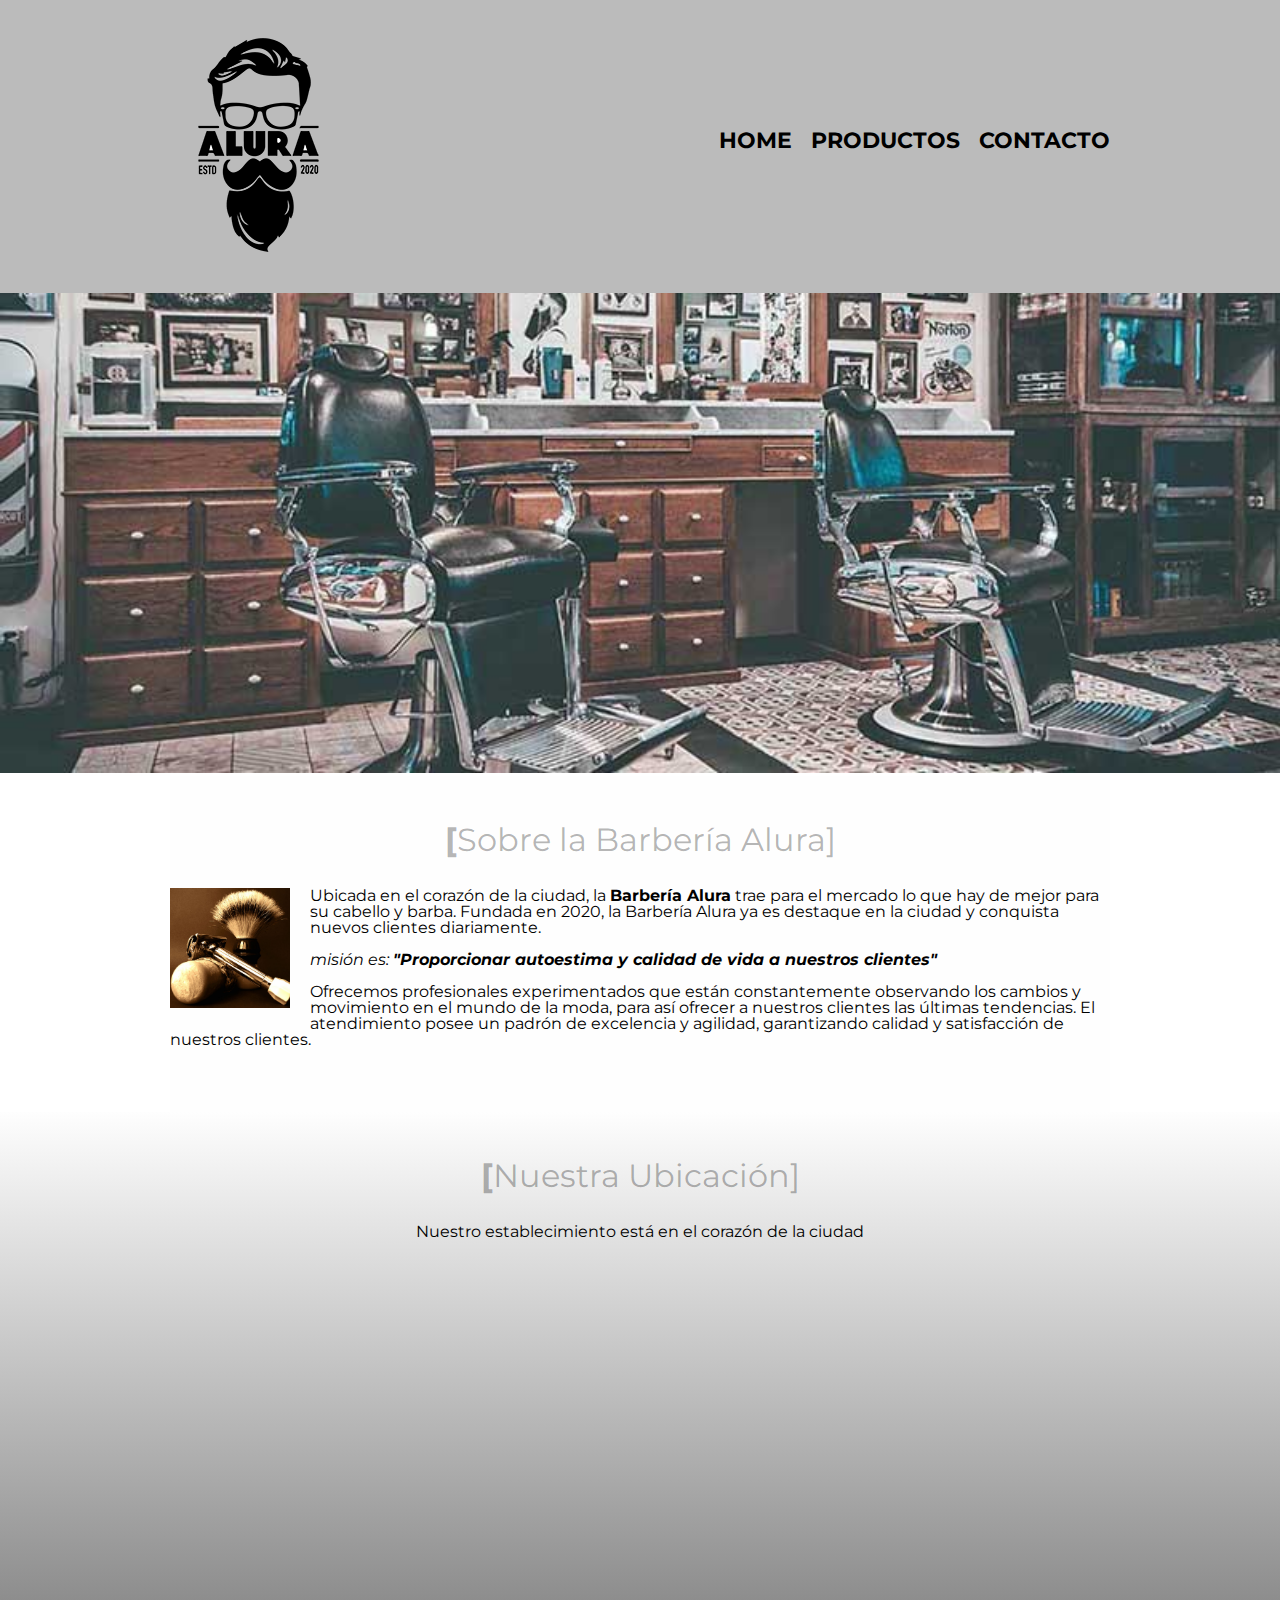
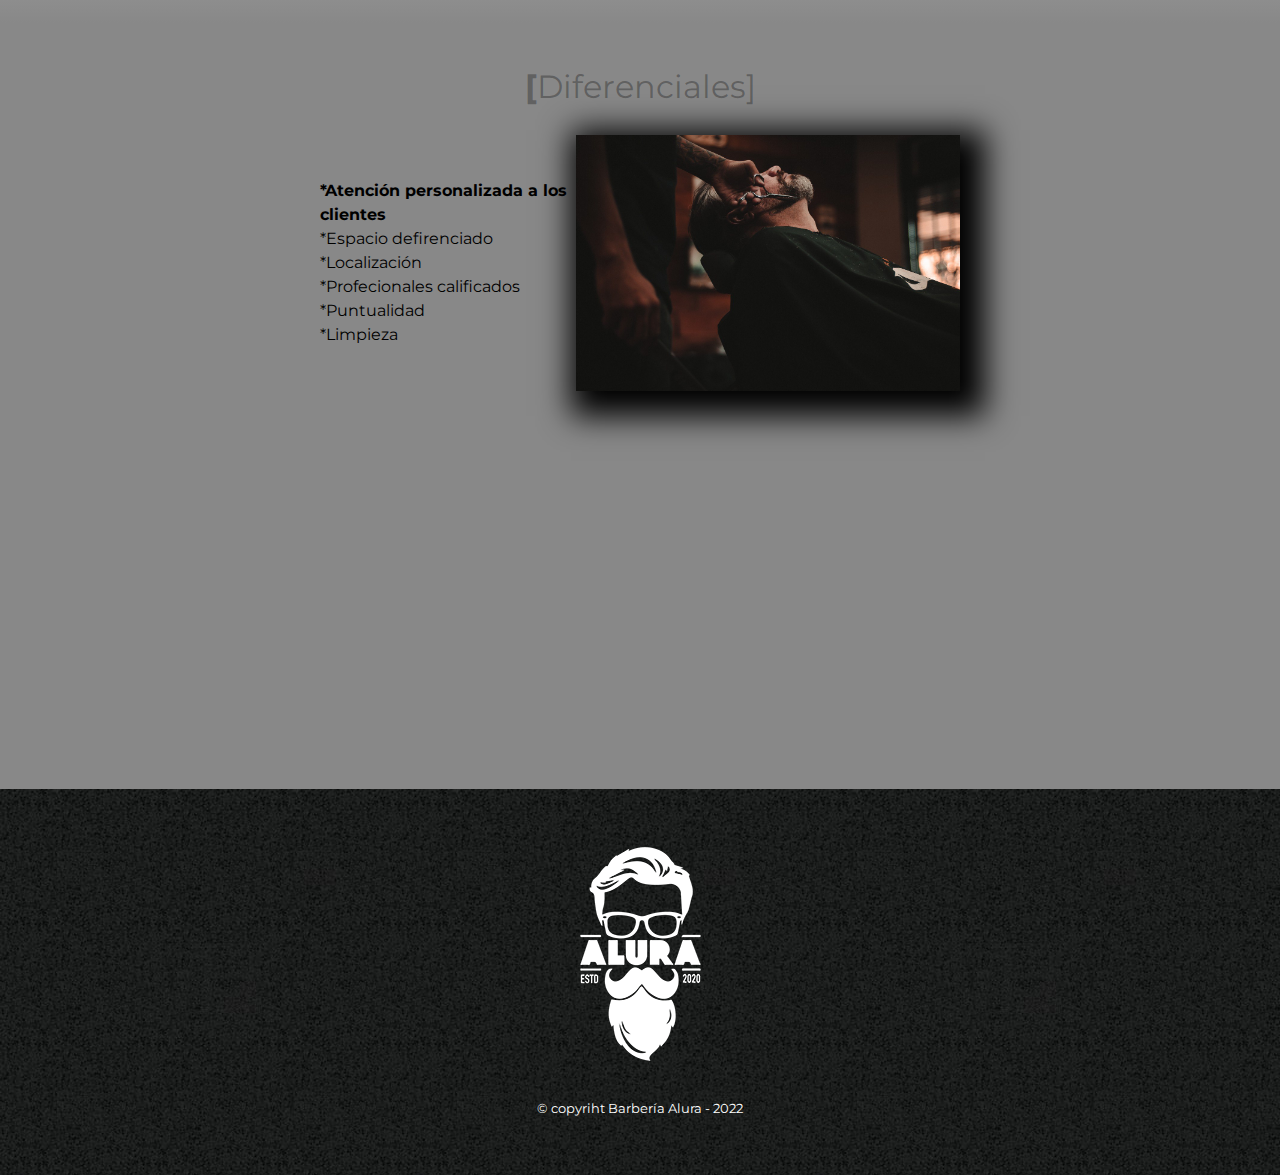
==== pagina1/index.html @ 595e28b0 "finalización  de css y html" ====
<!DOCTYPE html>
<html lang="en">
<head>
    <meta charset="UTF-8">
    <meta http-equiv="X-UA-Compatible" content="IE=edge">
    <meta name="viewport" content="width=device-width, initial-scale=1.0">
    <title>Barberia Alura</title>
    <link rel="stylesheet" href="../pagina2/reset.css">
    <link rel="stylesheet" href="../pagina2/productos.css">
    <link rel="preconnect" href="https://fonts.googleapis.com"><link rel="preconnect" href="https://fonts.gstatic.com" crossorigin><link href="https://fonts.googleapis.com/css2?family=Montserrat:wght@300&display=swap" rel="stylesheet">
</head>
<body>
    <header>
        <div class="caja">
            <h1>
                <img src="../pagina2/img/logo.png" alt="logo barbería">
            </h1>
            <nav>
                <ul>
                    <li><a href="../pagina1/index.html">Home</a></li>
                    <li><a href="productos.html">Productos</a></li>
                    <li><a href="../pagina3/contacto.html">Contacto</a></li>
                </ul>
            </nav>
        </div>
    </header>
    <img class="banner" src="banner.jpg" alt="Barberia">
    <main>
        <section class="principal">
            <h2 class="titulo-principal">Sobre la Barbería Alura</h2>
            <img class="utensilios" src="../pagina2/img/utensilios.jpg" alt="utensilios">
            <p>Ubicada en el corazón de la ciudad, la <strong>Barbería Alura</strong> trae para el mercado lo que hay de mejor para su cabello y barba. Fundada en 2020, la Barbería Alura ya es destaque en la ciudad y conquista nuevos clientes diariamente.</p>
            <p id="mision">
                <em>misión es: <strong>"Proporcionar autoestima y calidad de vida a nuestros clientes"</strong></em>
            </p>
            <p>Ofrecemos profesionales experimentados que están constantemente observando los cambios y movimiento en el mundo de la moda, para así ofrecer a nuestros clientes las últimas tendencias. El atendimiento posee un padrón de excelencia y agilidad, garantizando calidad y satisfacción de nuestros clientes.</p>
        </section>
        <section class="mapa">
            <h3 class="titulo-principal">Nuestra Ubicación</h3>
            <p>Nuestro establecimiento está en el corazón de la ciudad</p>
            <div class="mapa-cont">
                <iframe src="https://www.google.com/maps/embed?pb=!1m10!1m8!1m3!1d295.41991767291813!2d-99.1052698239198!3d19.48141675381764!3m2!1i1024!2i768!4f13.1!5e1!3m2!1ses!2smx!4v1672849729364!5m2!1ses!2smx" width="100%" height="300" style="border:0;" allowfullscreen="" loading="lazy" referrerpolicy="no-referrer-when-downgrade"></iframe>
            </div>
        </section>
        <section class="diferenciales">
            <h3 class="titulo-principal">Diferenciales</h3>
            <div class="contenido-diferenciales">
                <ul class="lista-diferenciales">
                    <li class="items">Atención personalizada a los clientes</li>
                    <li class="items">Espacio defirenciado</li>
                    <li class="items">Localización</li>
                    <li class="items">Profecionales calificados</li>
                    <li class="items">Puntualidad</li>
                    <li class="items">Limpieza</li>
                </ul>
                <img class="imgDiferenciales" src="diferenciales.jpg" alt="barbero">
            </div>
            <div class="video">
                <iframe width="560" height="315" src="https://www.youtube.com/embed/wcVVXUV0YUY" title="YouTube video player" frameborder="0" allow="accelerometer; autoplay; clipboard-write; encrypted-media; gyroscope; picture-in-picture; web-share" allowfullscreen></iframe>
            </div>
        </section>
    </main>

    <footer>
        <img src="../pagina2/img/logo-blanco.png" alt="">
        <p class="copy"> &#169; copyriht Barbería Alura - 2022</p>
    </footer>  
    <!--strong para  hacer un texto en negritas-->
    <!--em emfacis-->
</body>
</html>
---- pagina2/productos.css ----
body{
    font-family: 'Montserrat', sans-serif;
}

header {
    background-color: #BBBBBB;
    padding: 20px 0;
}

.caja{
    width: 940px;
    position: relative;
    margin: 0 auto;
}

nav {
    position: absolute;
    top: 110px;
    right: 0;
}

nav li{
    display: inline;
    margin: 0 0 0 15px;
}

nav a{
    text-transform: uppercase;  /*Formato de texto en mayusculas*/
    color: #000000;
    font-weight: bold;          /*Formato de texto en negritas */
    font-size: 22px;            /*tamaño de letra */
    text-decoration: none;      /*Elimina estilos de la etiqueta a*/
}

nav a:hover{
    color: #c78c19;
    text-decoration: underline;  /*Sub rrayado*/
}

.productos{
    width: 940px;
    margin: 0 auto;
    padding: 50px;
}

.productos li{
    display: inline-block;
    text-align: center;
    width: 30%;             /*Cada item va a tener un with de 30% y el restante se divide entre los tres*/
    vertical-align: top;
    margin: 0 1.5%;
    padding: 30px 20px;
    box-sizing: border-box;
    border: 2px solid #000000;
    border-radius: 10px;
}

.productos li:hover{
    border-color: #c78c19;
}
.productos li:active{
    border-color: #088c19;
}

.productos h2{
    font-size: 30px;
    font-weight: bold;
}
.productos li:hover h2{
    font-size: 33px;
}

.producto-descripcion{
    font-size: 18px;
}

.producto-precio{
    font-size: 20px;
    font-weight: bold;
    margin-top: 10px;
}

footer{
    text-align: center;
    background: url(img/bg.jpg);
    padding: 40px;
}
.copy{
    color: #ffffff;
    font-size: 13px;
    margin: 20px;
}

form{
    margin: 40px;
}

form label {
    display: block;
    font-size: 20px;
    margin: 0 0 10px;
}

form input {
    display: block;
    margin: 0 0 20px;
    padding: 10px 25px;
    width: 50%;
}

.enviar{
    width: 40%;
    padding: 15px 0;
    font-size: 18px;
    font-weight: bold;
    color: white;
    background: orange;
    border: none;
    border-radius: 5px;
    transition: 1s all;  /*Para hacer la transisión de un estado a otro dependiendo los segundos el tamaño */
    cursor: pointer;
}
.enviar:hover{
    background: darkorange;
    transform: scale(1.2);  /*Tranforma el tamaño de un elemento dependiemdo la escala */
}

table{
    margin: 40px 40px;
}
thead{
    background: #555555;
    color: white;
    font-weight: bold;
}

td, th{
    border: 1px solid #000000;
    padding: 0px 15px;
}

/*Index*/

.banner{
    width: 100%;
}
.principal{
    padding: 3em 0;
    background: #FEFEFE;
    width: 940px;
    margin: 0 auto;
}
.titulo-principal{
    text-align: center;
    font-size: 2em;
    margin: 0 0 1em;
    clear: left;
    color: rgba(0,0,0,30%); /*opacidas en colores*/
}
.titulo-principal::first-letter{
    font-weight: bold;
}
.titulo-principal::before{
    content: "[";
}
.titulo-principal::after{
    content: "]";
}
.principal p{
    margin: 0 0 1em;
}
.principal strong{
    font-weight: bold;
}
.principal em{
    font-style: italic;
}

.utensilios{
    width: 120px;
    float: left;
    margin: 0 20px 20px 0;
}

.mapa {
    padding: 3em 0; /* multiplica el tamaño del font-size 3emx16px = 48px */
    background: linear-gradient(#FEFEFE, #888888);
}
.mapa p{
    margin: 0 0 2em;    /* multiplica el tamaño del font-size 2emx16px = 32px */
    text-align: center;
}
.mapa-cont{
    width: 940px;
    margin: 0 auto;
}
.diferenciales{
    padding: 3em 0;
    background: #888888;
}
.contenido-diferenciales{
    width: 640px;
    margin: 0 auto;
    display: flex;
    align-items: center;
}
.lista-diferenciales{
    width: 40%;
}
.items{
    line-height: 1.5;
}
.items::before{
    content: "*";
}
.items:first-child{
    font-weight: bold;
}
.imgDiferenciales{
    width: 60%;
    box-shadow: 10px 10px 30px 15px black;
}
.imgDiferenciales:hover{
    opacity: 0.3;
    transition: 1s;
}

.video{
    width: 560px;
    margin: 1em auto;
}

@media screen and (max-width: 480px) {
    h1{
        text-align: center;
    }
    nav{
        position: static;
    }
    .caja, .principal,.mapa-cont, .contenido-diferenciales, .video{
        width: auto;
    }
    .lista-diferenciales, .imgDiferenciales{
        width: 100%;
    }
}
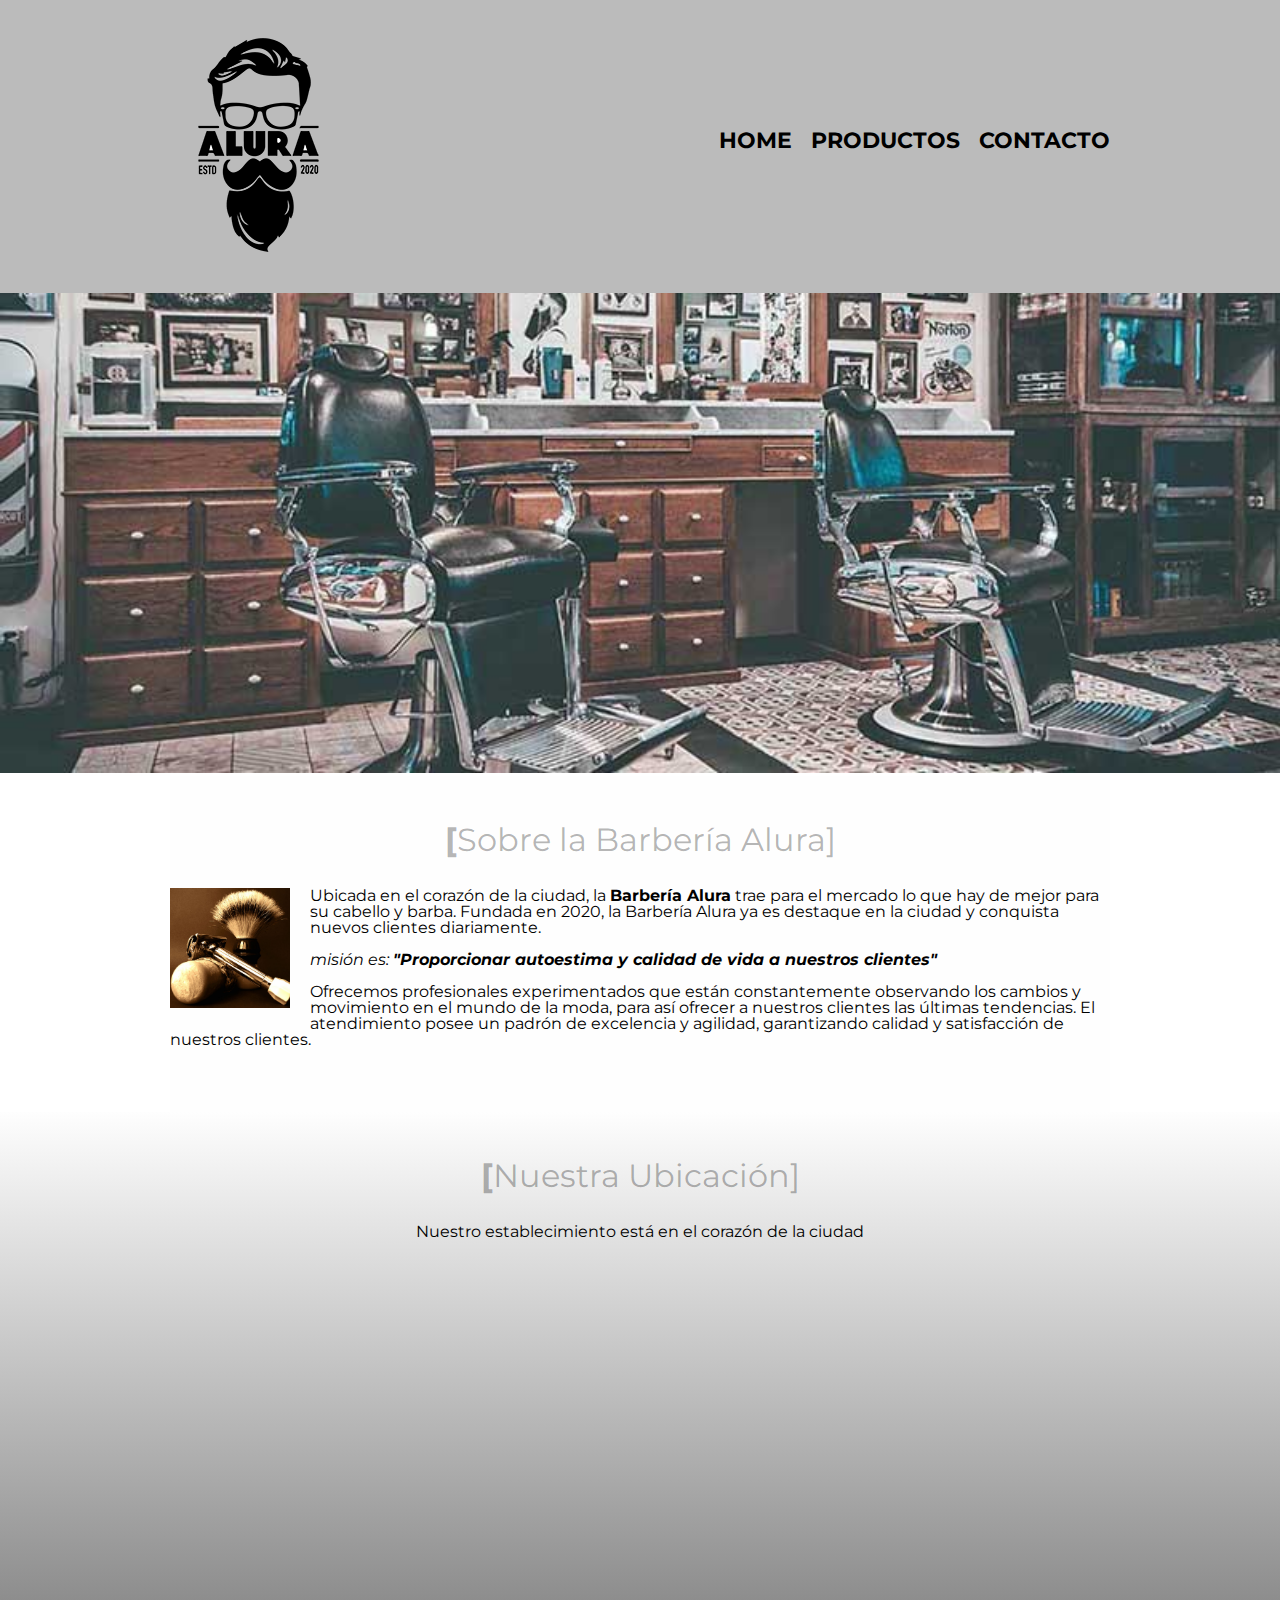
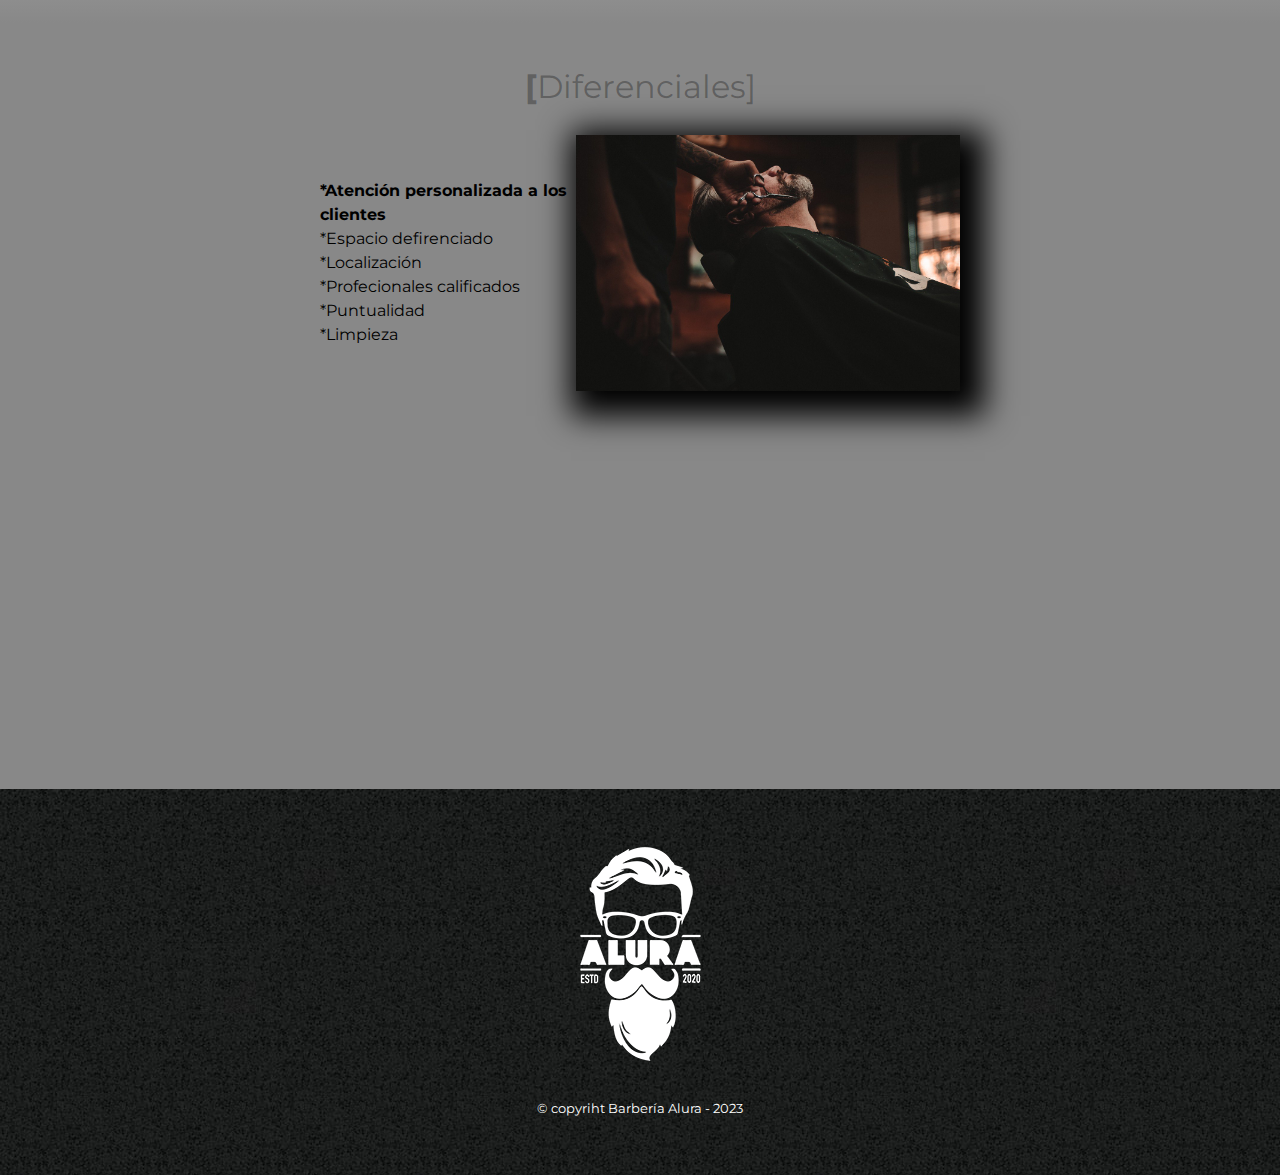
==== commit 4309565f: "Se modifico el año a 2023" ====
--- a/pagina1/index.html
+++ b/pagina1/index.html
@@ -63,7 +63,7 @@
 
     <footer>
         <img src="../pagina2/img/logo-blanco.png" alt="">
-        <p class="copy"> &#169; copyriht Barbería Alura - 2022</p>
+        <p class="copy"> &#169; copyriht Barbería Alura - 2023</p>
     </footer>  
     <!--strong para  hacer un texto en negritas-->
     <!--em emfacis-->
